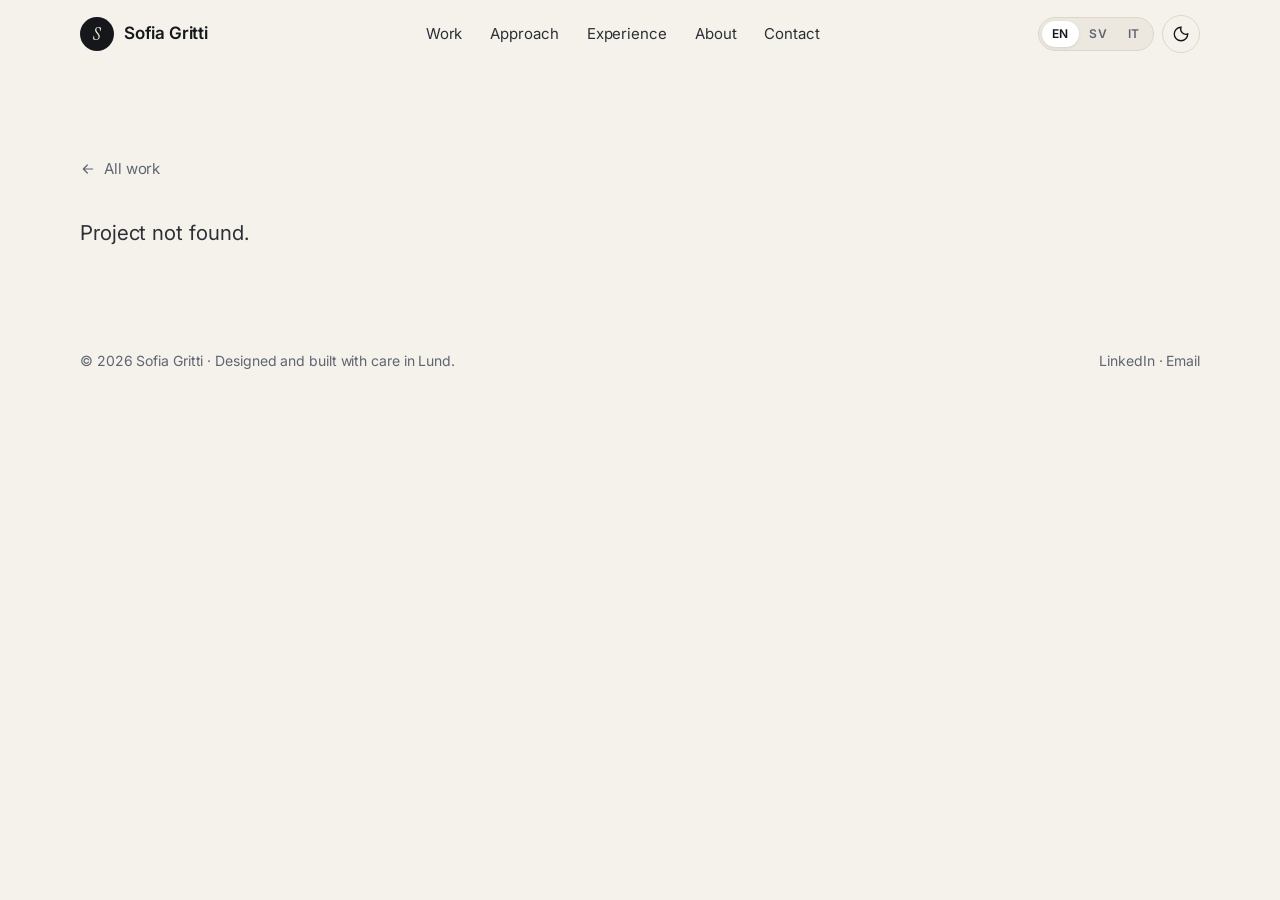
==== project.html @ 83db42cd "Add files via upload" ====
<!DOCTYPE html>
<html lang="en-GB">
<head>
  <meta charset="utf-8">
  <meta name="viewport" content="width=device-width, initial-scale=1">
  <title>Sofia Gritti — UX Designer</title>
  <meta name="description" content="Portfolio of Sofia Gritti, UX designer in Lund, Sweden.">
  <meta property="og:title" content="Sofia Gritti — UX Designer">
  <meta property="og:description" content="Research-led product design for complex systems and public services.">
  <meta property="og:type" content="website">
  <meta name="theme-color" content="#F5F2EC">
  <link rel="icon" href="data:image/svg+xml,%3Csvg xmlns='http://www.w3.org/2000/svg' viewBox='0 0 64 64'%3E%3Ccircle cx='32' cy='32' r='32' fill='%2315171B'/%3E%3Ctext x='32' y='44' font-family='Georgia,serif' font-style='italic' font-size='34' fill='%23F5F2EC' text-anchor='middle'%3ES%3C/text%3E%3C/svg%3E">
  <link rel="preconnect" href="https://fonts.googleapis.com">
  <link rel="preconnect" href="https://fonts.gstatic.com" crossorigin>
  <link href="https://fonts.googleapis.com/css2?family=Instrument+Serif:ital@0;1&family=Inter:wght@400;500;600&display=swap" rel="stylesheet">
  <link rel="stylesheet" href="assets/css/style.css">
</head>
<body data-page="project">
  <a class="skip" href="#main" data-i18n="skip">Skip to content</a>
  <header class="site-header">
    <nav class="wrap nav" aria-label="Main">
      <a class="brand" href="index.html" data-internal="index.html"><span class="brand-mark" aria-hidden="true">S</span>Sofia Gritti</a>
      <ul class="nav-links" id="nav-links">
        <li><a href="index.html#work" data-internal="index.html#work" data-i18n="nav.work">Work</a></li>
        <li><a href="index.html#approach" data-internal="index.html#approach" data-i18n="nav.approach">Approach</a></li>
        <li><a href="index.html#experience" data-internal="index.html#experience" data-i18n="nav.experience">Experience</a></li>
        <li><a href="index.html#about" data-internal="index.html#about" data-i18n="nav.about">About</a></li>
        <li><a href="index.html#contact" data-internal="index.html#contact" data-i18n="nav.contact">Contact</a></li>
      </ul>
      <div class="nav-tools">
        <div class="lang-switch" role="group" aria-label="Language">
          <button type="button" data-lang="en" lang="en-GB" aria-label="English">EN</button>
          <button type="button" data-lang="sv" lang="sv" aria-label="Svenska">SV</button>
          <button type="button" data-lang="it" lang="it" aria-label="Italiano">IT</button>
        </div>
        <button type="button" class="icon-btn theme-btn" data-i18n-attr="aria-label:nav.theme">
          <svg viewBox="0 0 24 24" fill="none" stroke="currentColor" stroke-width="1.8" aria-hidden="true"><path d="M12 3a9 9 0 1 0 9 9 7 7 0 0 1-9-9z"/></svg>
        </button>
        <button type="button" class="icon-btn menu-btn" aria-controls="nav-links" aria-expanded="false" data-i18n-attr="aria-label:nav.menu">
          <svg viewBox="0 0 24 24" fill="none" stroke="currentColor" stroke-width="1.8" stroke-linecap="round" aria-hidden="true"><path d="M4 8h16M4 16h16"/></svg>
        </button>
      </div>
    </nav>
  </header>

  <main id="main"><article id="case"></article></main>

  <footer class="site-footer">
    <div class="wrap">
      <span>© <span id="year"></span> Sofia Gritti · <span data-i18n="footer.rights"></span></span>
      <span><a data-href="linkedin" target="_blank" rel="noopener">LinkedIn</a> · <a data-href="email">Email</a></span>
    </div>
  </footer>

  <script src="assets/js/i18n.js"></script>
  <script src="assets/js/content.js"></script>
  <script src="assets/js/app.js"></script>
</body>
</html>
---- assets/css/style.css ----
/* ==========================================================
   Sofia Gritti — Portfolio
   Design tokens → layout → components → pages
   ========================================================== */

:root {
  --bg: #F5F2EC;
  --bg-alt: #EDE8DF;
  --surface: #FFFFFF;
  --ink: #15171B;
  --ink-2: #2B2F36;
  --muted: #5F6570;
  --line: #DDD6CA;
  --accent: #2E5B4F;
  --accent-ink: #FFFFFF;
  --accent-soft: #DDE8E3;
  --warm: #C9794E;

  --serif: "Instrument Serif", "Iowan Old Style", Georgia, serif;
  --sans: "Inter", system-ui, -apple-system, "Segoe UI", sans-serif;

  --radius-s: 10px;
  --radius: 18px;
  --radius-l: 28px;
  --shadow: 0 1px 2px rgba(21,23,27,.04), 0 12px 32px -12px rgba(21,23,27,.14);
  --max: 1200px;
  --gutter: clamp(16px, 4vw, 40px);
  --ease: cubic-bezier(.2,.7,.2,1);
  color-scheme: light;
}

@media (prefers-color-scheme: dark) {
  :root:not([data-theme="light"]) {
    --bg: #101214; --bg-alt: #16191C; --surface: #1B1F23;
    --ink: #EEEBE5; --ink-2: #D6D2CB; --muted: #9CA2AA; --line: #2A2F35;
    --accent: #8CC3AE; --accent-ink: #0F1A16; --accent-soft: #1D2D27; --warm: #E29B72;
    --shadow: 0 1px 2px rgba(0,0,0,.3), 0 16px 40px -16px rgba(0,0,0,.6);
    color-scheme: dark;
  }
}
:root[data-theme="dark"] {
  --bg: #101214; --bg-alt: #16191C; --surface: #1B1F23;
  --ink: #EEEBE5; --ink-2: #D6D2CB; --muted: #9CA2AA; --line: #2A2F35;
  --accent: #8CC3AE; --accent-ink: #0F1A16; --accent-soft: #1D2D27; --warm: #E29B72;
  --shadow: 0 1px 2px rgba(0,0,0,.3), 0 16px 40px -16px rgba(0,0,0,.6);
  color-scheme: dark;
}

*, *::before, *::after { box-sizing: border-box; }
html { scroll-behavior: smooth; -webkit-text-size-adjust: 100%; }
body {
  margin: 0; background: var(--bg); color: var(--ink);
  font: 400 17px/1.6 var(--sans); letter-spacing: -0.005em;
  -webkit-font-smoothing: antialiased; overflow-x: hidden;
}
img { max-width: 100%; display: block; }
a { color: inherit; }
::selection { background: var(--accent); color: var(--accent-ink); }
:focus-visible { outline: 2px solid var(--accent); outline-offset: 3px; border-radius: 6px; }

.skip { position: absolute; left: -999px; top: 8px; background: var(--ink); color: var(--bg); padding: 8px 14px; border-radius: 8px; z-index: 100; }
.skip:focus { left: 8px; }

.wrap { width: 100%; max-width: var(--max); margin: 0 auto; padding: 0 var(--gutter); }

/* ---------- Type ---------- */
.display {
  font-family: var(--serif); font-weight: 400; letter-spacing: -0.02em;
  line-height: 1.02; margin: 0;
}
.display em { font-style: italic; color: var(--accent); }
h2.section-title { font-family: var(--serif); font-weight: 400; font-size: clamp(36px, 5vw, 56px); line-height: 1.05; letter-spacing: -0.02em; margin: 0; }
.eyebrow {
  font: 600 12px/1 var(--sans); letter-spacing: .14em; text-transform: uppercase; color: var(--muted);
  display: inline-flex; align-items: center; gap: 10px;
}
.eyebrow::before { content: ""; width: 24px; height: 1px; background: currentColor; }
.lead { font-size: clamp(18px, 1.6vw, 21px); color: var(--ink-2); max-width: 60ch; }
.muted { color: var(--muted); }

/* ---------- Header ---------- */
.site-header {
  position: sticky; top: 0; z-index: 50;
  background: color-mix(in srgb, var(--bg) 82%, transparent);
  backdrop-filter: saturate(1.4) blur(14px); -webkit-backdrop-filter: saturate(1.4) blur(14px);
  border-bottom: 1px solid transparent; transition: border-color .3s;
}
.site-header.scrolled { border-bottom-color: var(--line); }
.nav { display: flex; align-items: center; justify-content: space-between; height: 68px; gap: 16px; }
.brand { display: inline-flex; align-items: center; gap: 10px; text-decoration: none; font-weight: 600; letter-spacing: -0.01em; }
.brand-mark {
  width: 34px; height: 34px; border-radius: 50%; display: grid; place-items: center;
  background: var(--ink); color: var(--bg); font: 400 18px/1 var(--serif); font-style: italic;
}
.nav-links { display: flex; gap: 4px; list-style: none; margin: 0; padding: 0; }
.nav-links a { text-decoration: none; font-size: 15px; color: var(--ink-2); padding: 8px 12px; border-radius: 999px; transition: background .2s; }
.nav-links a:hover { background: var(--bg-alt); }
.nav-tools { display: flex; align-items: center; gap: 8px; }

.lang-switch { display: inline-flex; background: var(--bg-alt); border: 1px solid var(--line); border-radius: 999px; padding: 3px; }
.lang-switch button {
  appearance: none; border: 0; background: transparent; color: var(--muted); cursor: pointer;
  font: 600 12px/1 var(--sans); letter-spacing: .06em; padding: 7px 10px; border-radius: 999px; transition: all .2s;
}
.lang-switch button[aria-pressed="true"] { background: var(--surface); color: var(--ink); box-shadow: 0 1px 3px rgba(0,0,0,.1); }
.icon-btn {
  appearance: none; width: 38px; height: 38px; border-radius: 50%; border: 1px solid var(--line);
  background: transparent; color: var(--ink); cursor: pointer; display: grid; place-items: center;
}
.icon-btn svg { width: 18px; height: 18px; }
.menu-btn { display: none; }

@media (max-width: 880px) {
  .nav-links {
    position: fixed; inset: 68px 0 auto 0; flex-direction: column; gap: 0; padding: 12px var(--gutter) 24px;
    background: var(--bg); border-bottom: 1px solid var(--line);
    transform: translateY(-8px); opacity: 0; pointer-events: none; transition: all .25s var(--ease);
  }
  .nav-links.open { transform: none; opacity: 1; pointer-events: auto; }
  .nav-links a { display: block; font-size: 20px; padding: 14px 4px; border-radius: 0; border-bottom: 1px solid var(--line); }
  .menu-btn { display: grid; }
  .theme-btn { display: none; }
}

/* ---------- Buttons ---------- */
.btn {
  display: inline-flex; align-items: center; gap: 10px; text-decoration: none; cursor: pointer;
  font: 600 15px/1 var(--sans); padding: 15px 22px; border-radius: 999px; border: 1px solid transparent;
  transition: transform .2s var(--ease), background .2s, border-color .2s;
}
.btn svg { width: 16px; height: 16px; transition: transform .2s var(--ease); }
.btn:hover svg { transform: translateX(3px); }
.btn-primary { background: var(--ink); color: var(--bg); }
.btn-primary:hover { transform: translateY(-1px); }
.btn-ghost { border-color: var(--line); color: var(--ink); background: transparent; }
.btn-ghost:hover { border-color: var(--ink); }

/* ---------- Hero ---------- */
.hero { padding: clamp(48px, 9vw, 120px) 0 clamp(56px, 8vw, 96px); position: relative; }
.status { line-height: 1.3 !important; }
.hero-grid { display: grid; grid-template-columns: 1.35fr .85fr; gap: clamp(32px, 6vw, 80px); align-items: end; }
.status {
  display: inline-flex; align-items: center; gap: 10px; padding: 8px 14px 8px 10px; border-radius: 999px;
  background: var(--accent-soft); color: var(--accent); font: 600 13px/1 var(--sans); margin-bottom: 28px;
}
.status .dot { width: 8px; height: 8px; border-radius: 50%; background: var(--accent); box-shadow: 0 0 0 0 var(--accent); animation: pulse 2.4s infinite; }
@keyframes pulse { 0% { box-shadow: 0 0 0 0 color-mix(in srgb, var(--accent) 50%, transparent); } 70% { box-shadow: 0 0 0 10px transparent; } 100% { box-shadow: 0 0 0 0 transparent; } }
.hero h1 { font-size: clamp(42px, 6.2vw, 86px); max-width: 16ch; }
.hero .lead { margin: 28px 0 36px; }
.hero-actions { display: flex; flex-wrap: wrap; gap: 12px; }

.portrait {
  position: relative; border-radius: var(--radius-l); overflow: hidden; aspect-ratio: 4/5;
  background: linear-gradient(160deg, var(--accent-soft), var(--bg-alt)); box-shadow: var(--shadow);
}
.portrait img { width: 100%; height: 100%; object-fit: cover; }
.portrait figcaption {
  position: absolute; left: 14px; right: 14px; bottom: 14px; padding: 14px 16px; border-radius: 14px;
  background: color-mix(in srgb, var(--surface) 88%, transparent); backdrop-filter: blur(10px);
  display: flex; justify-content: space-between; align-items: center; gap: 12px; font-size: 14px;
}
.portrait figcaption strong { display: block; font-size: 15px; }
.portrait figcaption span { color: var(--muted); }

.facts { display: grid; grid-template-columns: repeat(3, 1fr); gap: 0; margin-top: clamp(48px, 7vw, 88px); border-top: 1px solid var(--line); }
.fact { padding: 22px 20px 0 0; }
.fact + .fact { padding-left: 20px; border-left: 1px solid var(--line); }
.fact b { display: block; font: 400 clamp(28px, 3vw, 40px)/1 var(--serif); margin-bottom: 8px; }
.fact span { color: var(--muted); font-size: 14px; }

@media (max-width: 880px) {
  .hero-grid { grid-template-columns: 1fr; }
  .portrait { max-width: 420px; aspect-ratio: 1/1; }
  .facts { grid-template-columns: 1fr; }
  .fact, .fact + .fact { padding: 18px 0; border-left: 0; border-bottom: 1px solid var(--line); }
}

/* ---------- Sections ---------- */
section { scroll-margin-top: 80px; }
.section { padding: clamp(72px, 10vw, 128px) 0; }
.section-alt { background: var(--bg-alt); }
.section-head { display: grid; grid-template-columns: 1fr 1fr; gap: 24px 64px; align-items: end; margin-bottom: clamp(40px, 5vw, 64px); }
.section-head .eyebrow { grid-column: 1 / -1; }
.section-head p { margin: 0; color: var(--muted); max-width: 52ch; }
@media (max-width: 880px) { .section-head { grid-template-columns: 1fr; } }

/* ---------- Work ---------- */
.work-list { display: grid; gap: clamp(20px, 3vw, 32px); }
.work-card {
  display: grid; grid-template-columns: 1.15fr 1fr; background: var(--surface); border: 1px solid var(--line);
  border-radius: var(--radius-l); overflow: hidden; text-decoration: none; color: inherit;
  transition: transform .35s var(--ease), box-shadow .35s var(--ease), border-color .35s;
}
.work-card:hover { transform: translateY(-4px); box-shadow: var(--shadow); border-color: transparent; }
.work-card:nth-child(even) { grid-template-columns: 1fr 1.15fr; }
.work-card:nth-child(even) .work-media { order: 2; }
.work-media { position: relative; background: var(--bg-alt); min-height: 320px; overflow: hidden; }
.work-media img { position: absolute; inset: 0; width: 100%; height: 100%; object-fit: cover; transition: transform .8s var(--ease); }
.work-card:hover .work-media img { transform: scale(1.035); }
.work-body { padding: clamp(28px, 4vw, 48px); display: flex; flex-direction: column; gap: 16px; }
.work-meta { display: flex; flex-wrap: wrap; gap: 8px; align-items: center; font-size: 13px; color: var(--muted); }
.work-meta .sep { width: 3px; height: 3px; border-radius: 50%; background: currentColor; }
.work-body h3 { font: 400 clamp(30px, 3.2vw, 42px)/1.05 var(--serif); letter-spacing: -0.015em; margin: 0; }
.work-body p { margin: 0; color: var(--ink-2); }
.tags { display: flex; flex-wrap: wrap; gap: 6px; list-style: none; padding: 0; margin: 4px 0 0; }
.tags li { font-size: 12px; font-weight: 500; padding: 6px 10px; border-radius: 999px; border: 1px solid var(--line); color: var(--muted); }
.work-link { margin-top: auto; padding-top: 8px; display: inline-flex; align-items: center; gap: 8px; font-weight: 600; font-size: 15px; }
.work-link svg { width: 16px; height: 16px; transition: transform .25s var(--ease); }
.work-card:hover .work-link svg { transform: translateX(4px); }
.badge { font: 600 11px/1 var(--sans); letter-spacing: .08em; text-transform: uppercase; padding: 6px 9px; border-radius: 6px; background: var(--accent-soft); color: var(--accent); }
.badge.warm { background: color-mix(in srgb, var(--warm) 16%, transparent); color: var(--warm); }

.work-card.placeholder { border-style: dashed; background: transparent; }
.work-card.placeholder .work-media {
  display: grid; place-items: center;
  background:
    radial-gradient(circle at 30% 30%, var(--accent-soft), transparent 60%),
    repeating-linear-gradient(135deg, transparent 0 14px, color-mix(in srgb, var(--line) 60%, transparent) 14px 15px),
    var(--bg-alt);
}
.ph-glyph { font: italic 400 clamp(72px, 10vw, 140px)/1 var(--serif); color: var(--accent); opacity: .85; }
@media (max-width: 880px) {
  .work-card, .work-card:nth-child(even) { grid-template-columns: 1fr; }
  .work-card:nth-child(even) .work-media { order: 0; }
  .work-media { min-height: 0; aspect-ratio: 16/10; }
}

/* ---------- Approach ---------- */
.principles { display: grid; grid-template-columns: repeat(4, 1fr); gap: 1px; background: var(--line); border: 1px solid var(--line); border-radius: var(--radius-l); overflow: hidden; }
.principle { background: var(--bg-alt); padding: 32px 28px 36px; display: flex; flex-direction: column; gap: 14px; }
.section-alt .principle { background: var(--bg); }
.principle .num { font: italic 400 44px/1 var(--serif); color: var(--accent); }
.principle h3 { font-size: 19px; font-weight: 600; margin: 8px 0 0; letter-spacing: -0.01em; }
.principle p { margin: 0; color: var(--muted); font-size: 15.5px; }
@media (max-width: 1000px) { .principles { grid-template-columns: repeat(2, 1fr); } }
@media (max-width: 600px) { .principles { grid-template-columns: 1fr; } }

/* ---------- Experience ---------- */
.timeline { list-style: none; margin: 0; padding: 0; border-top: 1px solid var(--line); }
.timeline li { display: grid; grid-template-columns: 200px 1fr 1.2fr; gap: 24px; padding: 28px 0; border-bottom: 1px solid var(--line); align-items: baseline; }
.timeline .when { color: var(--muted); font-size: 14px; font-variant-numeric: tabular-nums; }
.timeline .role strong { display: block; font-size: 18px; font-weight: 600; }
.timeline .role span { color: var(--muted); font-size: 15px; }
.timeline p { margin: 0; color: var(--ink-2); font-size: 15.5px; }
.timeline .now { display: inline-block; margin-left: 8px; }
@media (max-width: 880px) { .timeline li { grid-template-columns: 1fr; gap: 6px; } }

.skills { display: grid; grid-template-columns: repeat(3, 1fr); gap: 20px; margin-top: 48px; }
.skill-group { padding: 24px; border: 1px solid var(--line); border-radius: var(--radius); background: var(--surface); }
.skill-group h4 { margin: 0 0 12px; font-size: 13px; letter-spacing: .1em; text-transform: uppercase; color: var(--muted); font-weight: 600; }
.skill-group ul { list-style: none; padding: 0; margin: 0; display: flex; flex-wrap: wrap; gap: 6px; }
.skill-group li { font-size: 14px; padding: 6px 11px; background: var(--bg-alt); border-radius: 999px; }
@media (max-width: 880px) { .skills { grid-template-columns: 1fr; } }

/* ---------- Craft (graphic / illustration) ---------- */
.craft-grid { display: grid; grid-template-columns: repeat(3, 1fr); gap: 20px; }
.craft { margin: 0; }
.craft .img { aspect-ratio: 1/1; border-radius: var(--radius); overflow: hidden; background: var(--bg); }
.craft img { width: 100%; height: 100%; object-fit: cover; transition: transform .6s var(--ease); }
.craft:hover img { transform: scale(1.04); }
.craft figcaption { padding: 14px 2px 0; }
.craft figcaption strong { display: block; font-weight: 600; }
.craft figcaption span { color: var(--muted); font-size: 14px; }
@media (max-width: 880px) { .craft-grid { grid-template-columns: 1fr 1fr; } }
@media (max-width: 520px) { .craft-grid { grid-template-columns: 1fr; } }

/* ---------- About ---------- */
.about { display: grid; grid-template-columns: .8fr 1.2fr; gap: clamp(32px, 6vw, 96px); align-items: start; }
.about-quote { font: 400 clamp(30px, 3.6vw, 46px)/1.12 var(--serif); letter-spacing: -0.015em; margin: 0; }
.about-quote em { color: var(--accent); }
.about-body p { margin: 0 0 18px; color: var(--ink-2); }
@media (max-width: 880px) { .about { grid-template-columns: 1fr; } }

/* ---------- Contact ---------- */
.contact { background: var(--ink); color: var(--bg); border-radius: var(--radius-l); padding: clamp(40px, 7vw, 96px); position: relative; overflow: hidden; }
.contact::after {
  content: ""; position: absolute; right: -120px; top: -120px; width: 420px; height: 420px; border-radius: 50%;
  background: radial-gradient(circle, color-mix(in srgb, var(--accent) 55%, transparent), transparent 70%); opacity: .55; pointer-events: none;
}
.contact .eyebrow { color: color-mix(in srgb, var(--bg) 65%, transparent); }
.contact h2 { font: 400 clamp(40px, 6vw, 84px)/1 var(--serif); letter-spacing: -0.02em; margin: 18px 0 20px; max-width: 16ch; }
.contact h2 em { color: color-mix(in srgb, var(--accent) 70%, var(--bg)); }
.contact p { color: color-mix(in srgb, var(--bg) 72%, transparent); max-width: 52ch; margin: 0 0 32px; }
.contact .btn-primary { background: var(--bg); color: var(--ink); }
.contact .btn-ghost { color: var(--bg); border-color: color-mix(in srgb, var(--bg) 30%, transparent); }
.contact .btn-ghost:hover { border-color: var(--bg); }
.contact-actions { display: flex; flex-wrap: wrap; gap: 12px; position: relative; z-index: 1; }

/* ---------- Footer ---------- */
.site-footer { padding: 40px 0 56px; color: var(--muted); font-size: 14px; }
.site-footer .wrap { display: flex; flex-wrap: wrap; justify-content: space-between; gap: 16px; }
.site-footer a { text-decoration: none; }
.site-footer a:hover { color: var(--ink); }

/* ---------- Case study ---------- */
.cs-hero { padding-top: clamp(40px, 7vw, 88px); padding-bottom: 40px; }
.back { display: flex; width: fit-content; align-items: center; gap: 8px; text-decoration: none; color: var(--muted); font-size: 15px; margin-bottom: 36px; }
.back:hover { color: var(--ink); }
.back svg { width: 16px; height: 16px; }
.cs-hero h1 { font-size: clamp(48px, 8vw, 112px); margin: 18px 0 24px; }
.cs-cover { border-radius: var(--radius-l); overflow: hidden; background: var(--bg-alt); box-shadow: var(--shadow); aspect-ratio: 16/9; }
.cs-cover img { width: 100%; height: 100%; object-fit: cover; }
.cs-facts { display: grid; grid-template-columns: repeat(4, 1fr); border-top: 1px solid var(--line); border-bottom: 1px solid var(--line); margin: 48px 0 0; }
.cs-facts div { padding: 22px 20px 22px 0; }
.cs-facts div + div { padding-left: 20px; border-left: 1px solid var(--line); }
.cs-facts dt { font-size: 12px; letter-spacing: .12em; text-transform: uppercase; color: var(--muted); font-weight: 600; margin-bottom: 8px; }
.cs-facts dd { margin: 0; font-weight: 500; }
@media (max-width: 880px) { .cs-facts { grid-template-columns: 1fr 1fr; } .cs-facts div:nth-child(3) { padding-left: 0; border-left: 0; } .cs-facts div:nth-child(n+3) { border-top: 1px solid var(--line); } }

.cs-body { display: grid; grid-template-columns: 240px 1fr; gap: clamp(32px, 6vw, 96px); padding: clamp(56px, 8vw, 96px) 0; }
.cs-toc { position: sticky; top: 100px; align-self: start; list-style: none; padding: 0; margin: 0; }
.cs-toc a { display: block; text-decoration: none; color: var(--muted); padding: 8px 0 8px 14px; border-left: 2px solid var(--line); font-size: 15px; transition: all .2s; }
.cs-toc a.active, .cs-toc a:hover { color: var(--ink); border-left-color: var(--accent); }
.cs-section { margin-bottom: clamp(48px, 6vw, 72px); scroll-margin-top: 100px; }
.cs-section h2 { font: 400 clamp(30px, 3.4vw, 44px)/1.1 var(--serif); letter-spacing: -0.015em; margin: 0 0 18px; }
.cs-section p { font-size: 18px; color: var(--ink-2); max-width: 64ch; margin: 0; }
.steps { list-style: none; padding: 0; margin: 8px 0 0; counter-reset: s; display: grid; gap: 0; }
.steps li { counter-increment: s; display: grid; grid-template-columns: 48px 1fr; gap: 12px; padding: 18px 0; border-bottom: 1px solid var(--line); font-size: 17px; color: var(--ink-2); }
.steps li::before { content: counter(s, decimal-leading-zero); font: italic 400 22px/1.2 var(--serif); color: var(--accent); }
.callout { background: var(--accent-soft); border-radius: var(--radius); padding: 28px 32px; }
.callout p { color: var(--ink); font-size: 19px; }
@media (max-width: 880px) { .cs-body { grid-template-columns: 1fr; } .cs-toc { display: none; } }

.screen-frame { border-radius: var(--radius); overflow: hidden; border: 1px solid var(--line); background: var(--surface); box-shadow: var(--shadow); }
.screen-bar { display: flex; gap: 6px; padding: 12px 14px; border-bottom: 1px solid var(--line); background: var(--bg-alt); }
.screen-bar i { width: 10px; height: 10px; border-radius: 50%; background: var(--line); }
.screen-scroll { max-height: 640px; overflow-y: auto; overscroll-behavior: contain; }
.screen-scroll img { width: 100%; }
.screen-hint { font-size: 13px; color: var(--muted); margin-top: 10px; }

.next-project { display: block; text-decoration: none; border-top: 1px solid var(--line); padding: 48px 0 24px; }
.next-project span { color: var(--muted); font-size: 14px; }
.next-project strong { display: flex; align-items: center; gap: 16px; font: 400 clamp(36px, 5vw, 64px)/1.05 var(--serif); letter-spacing: -0.02em; margin-top: 8px; }
.next-project svg { width: 40px; height: 40px; transition: transform .3s var(--ease); flex: none; }
.next-project:hover svg { transform: translateX(8px); }

/* ---------- Reveal ---------- */
.reveal { opacity: 0; transform: translateY(18px); transition: opacity .8s var(--ease), transform .8s var(--ease); }
.reveal.in { opacity: 1; transform: none; }
@media (prefers-reduced-motion: reduce) {
  html { scroll-behavior: auto; }
  .reveal { opacity: 1; transform: none; transition: none; }
  *, *::before, *::after { animation: none !important; transition: none !important; }
}

/* Image fallback when an external image fails */
img.broken { opacity: 0; }
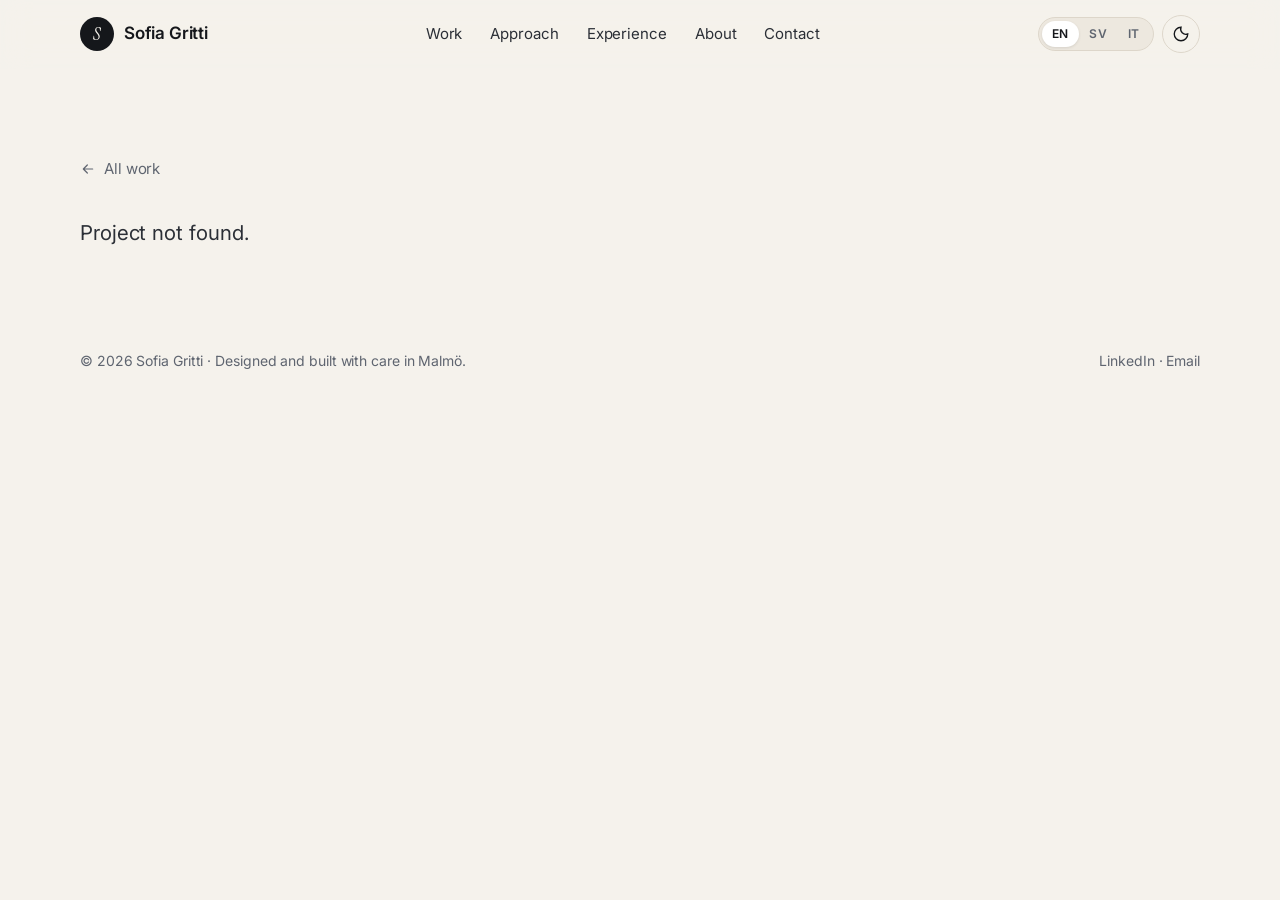
==== commit c60f4188: "Update portfolio description location from Lund to Malmö" ====
--- a/project.html
+++ b/project.html
@@ -4,7 +4,7 @@
   <meta charset="utf-8">
   <meta name="viewport" content="width=device-width, initial-scale=1">
   <title>Sofia Gritti — UX Designer</title>
-  <meta name="description" content="Portfolio of Sofia Gritti, UX designer in Lund, Sweden.">
+  <meta name="description" content="Portfolio of Sofia Gritti, UX designer in Malmö, Sweden.">
   <meta property="og:title" content="Sofia Gritti — UX Designer">
   <meta property="og:description" content="Research-led product design for complex systems and public services.">
   <meta property="og:type" content="website">
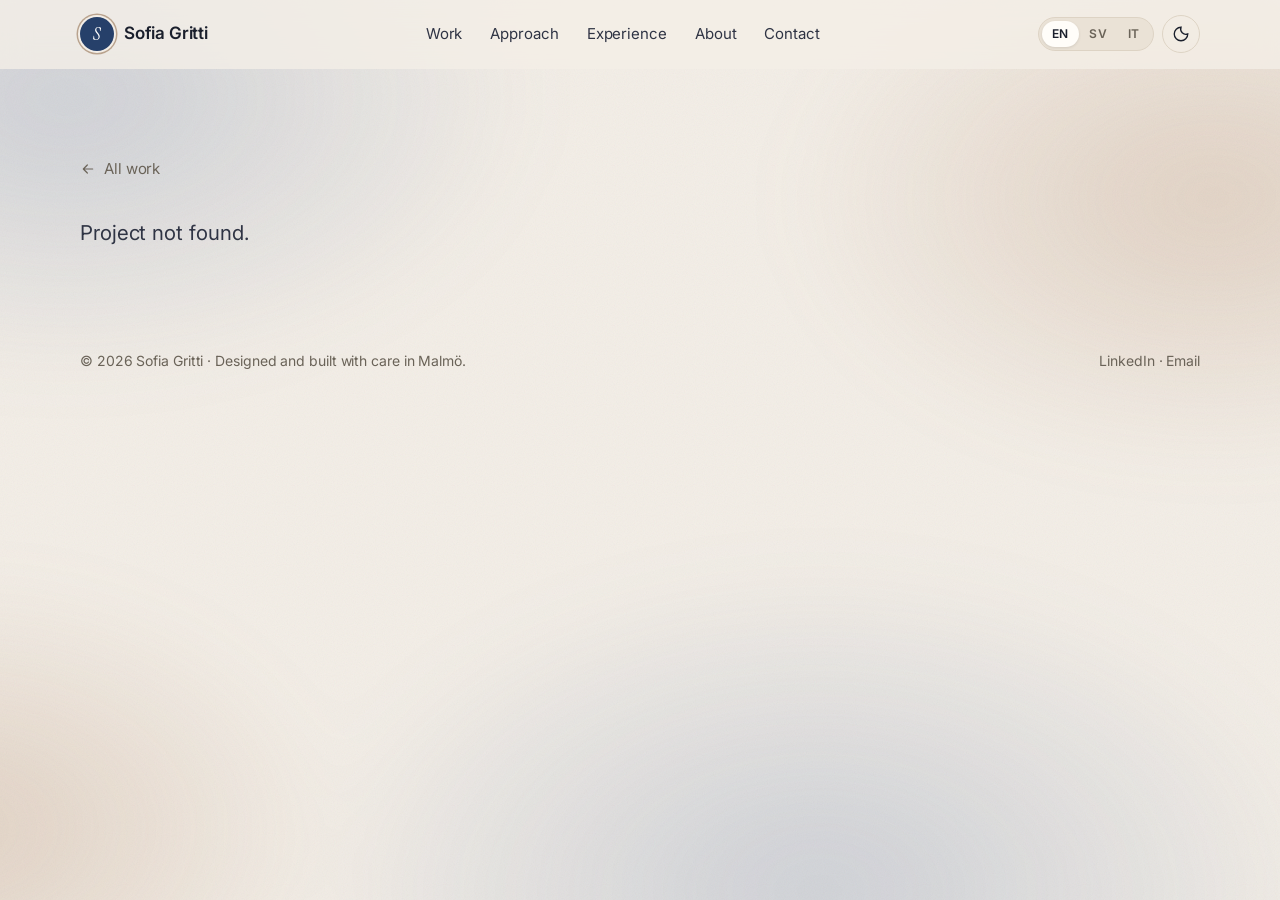
==== commit 28e00b60: "Brown and navy palette, soft animated background, arch portrait with chrome frame Co-Authored-By: Cl" ====
--- a/project.html
+++ b/project.html
@@ -8,12 +8,12 @@
   <meta property="og:title" content="Sofia Gritti — UX Designer">
   <meta property="og:description" content="Research-led product design for complex systems and public services.">
   <meta property="og:type" content="website">
-  <meta name="theme-color" content="#F5F2EC">
+  <meta name="theme-color" content="#F3EEE7">
   <link rel="icon" href="data:image/svg+xml,%3Csvg xmlns='http://www.w3.org/2000/svg' viewBox='0 0 64 64'%3E%3Ccircle cx='32' cy='32' r='32' fill='%2315171B'/%3E%3Ctext x='32' y='44' font-family='Georgia,serif' font-style='italic' font-size='34' fill='%23F5F2EC' text-anchor='middle'%3ES%3C/text%3E%3C/svg%3E">
   <link rel="preconnect" href="https://fonts.googleapis.com">
   <link rel="preconnect" href="https://fonts.gstatic.com" crossorigin>
   <link href="https://fonts.googleapis.com/css2?family=Instrument+Serif:ital@0;1&family=Inter:wght@400;500;600&display=swap" rel="stylesheet">
-  <link rel="stylesheet" href="assets/css/style.css">
+  <link rel="stylesheet" href="assets/css/style.css?v=4">
 </head>
 <body data-page="project">
   <a class="skip" href="#main" data-i18n="skip">Skip to content</a>
@@ -52,8 +52,8 @@
     </div>
   </footer>
 
-  <script src="assets/js/i18n.js"></script>
-  <script src="assets/js/content.js"></script>
-  <script src="assets/js/app.js"></script>
+  <script src="assets/js/i18n.js?v=4"></script>
+  <script src="assets/js/content.js?v=4"></script>
+  <script src="assets/js/app.js?v=4"></script>
 </body>
 </html>
--- a/assets/css/style.css
+++ b/assets/css/style.css
@@ -4,17 +4,21 @@
    ========================================================== */
 
 :root {
-  --bg: #F5F2EC;
-  --bg-alt: #EDE8DF;
-  --surface: #FFFFFF;
-  --ink: #15171B;
-  --ink-2: #2B2F36;
-  --muted: #5F6570;
-  --line: #DDD6CA;
-  --accent: #2E5B4F;
+  --bg: #F3EEE7;
+  --bg-alt: #EAE2D6;
+  --surface: #FFFDF9;
+  --ink: #1A1F2C;
+  --ink-2: #2F3444;
+  --muted: #6A6358;
+  --line: #DDD3C4;
+  --accent: #26406A;
   --accent-ink: #FFFFFF;
-  --accent-soft: #DDE8E3;
-  --warm: #C9794E;
+  --accent-soft: #DEE5F0;
+  --warm: #8B5A3C;
+  --warm-soft: #EFE1D4;
+  --glow-blue: rgba(58, 92, 150, .20);
+  --glow-brown: rgba(160, 108, 70, .22);
+  --chrome: conic-gradient(from 210deg, #c9cfd8, #f7f5f1, #8e9aad, #d9c3ae, #f5efe7, #7d6451, #c9cfd8);
 
   --serif: "Instrument Serif", "Iowan Old Style", Georgia, serif;
   --sans: "Inter", system-ui, -apple-system, "Segoe UI", sans-serif;
@@ -22,7 +26,7 @@
   --radius-s: 10px;
   --radius: 18px;
   --radius-l: 28px;
-  --shadow: 0 1px 2px rgba(21,23,27,.04), 0 12px 32px -12px rgba(21,23,27,.14);
+  --shadow: 0 1px 2px rgba(26,31,44,.05), 0 14px 36px -14px rgba(26,31,44,.20);
   --max: 1200px;
   --gutter: clamp(16px, 4vw, 40px);
   --ease: cubic-bezier(.2,.7,.2,1);
@@ -31,17 +35,19 @@
 
 @media (prefers-color-scheme: dark) {
   :root:not([data-theme="light"]) {
-    --bg: #101214; --bg-alt: #16191C; --surface: #1B1F23;
-    --ink: #EEEBE5; --ink-2: #D6D2CB; --muted: #9CA2AA; --line: #2A2F35;
-    --accent: #8CC3AE; --accent-ink: #0F1A16; --accent-soft: #1D2D27; --warm: #E29B72;
+    --bg: #0E1320; --bg-alt: #141A29; --surface: #182033;
+    --ink: #F0E9DF; --ink-2: #D9D1C5; --muted: #A39A8E; --line: #273047;
+    --accent: #9DB7DE; --accent-ink: #0E1320; --accent-soft: #1C2842; --warm: #D3A47F; --warm-soft: #2A2320;
+    --glow-blue: rgba(80, 120, 200, .22); --glow-brown: rgba(170, 110, 70, .18);
     --shadow: 0 1px 2px rgba(0,0,0,.3), 0 16px 40px -16px rgba(0,0,0,.6);
     color-scheme: dark;
   }
 }
 :root[data-theme="dark"] {
-  --bg: #101214; --bg-alt: #16191C; --surface: #1B1F23;
-  --ink: #EEEBE5; --ink-2: #D6D2CB; --muted: #9CA2AA; --line: #2A2F35;
-  --accent: #8CC3AE; --accent-ink: #0F1A16; --accent-soft: #1D2D27; --warm: #E29B72;
+  --bg: #0E1320; --bg-alt: #141A29; --surface: #182033;
+  --ink: #F0E9DF; --ink-2: #D9D1C5; --muted: #A39A8E; --line: #273047;
+  --accent: #9DB7DE; --accent-ink: #0E1320; --accent-soft: #1C2842; --warm: #D3A47F; --warm-soft: #2A2320;
+  --glow-blue: rgba(80, 120, 200, .22); --glow-brown: rgba(170, 110, 70, .18);
   --shadow: 0 1px 2px rgba(0,0,0,.3), 0 16px 40px -16px rgba(0,0,0,.6);
   color-scheme: dark;
 }
@@ -54,6 +60,26 @@
   -webkit-font-smoothing: antialiased; overflow-x: hidden;
 }
 img { max-width: 100%; display: block; }
+body::before, body::after { content: ""; position: fixed; inset: 0; pointer-events: none; z-index: -1; }
+body::before {
+  inset: -20%;
+  background:
+    radial-gradient(38% 32% at 18% 22%, var(--glow-blue), transparent 70%),
+    radial-gradient(34% 30% at 82% 30%, var(--glow-brown), transparent 70%),
+    radial-gradient(40% 36% at 60% 85%, var(--glow-blue), transparent 72%),
+    radial-gradient(30% 28% at 12% 80%, var(--glow-brown), transparent 70%);
+  filter: blur(40px);
+  animation: drift 38s ease-in-out infinite alternate;
+}
+body::after {
+  opacity: .07; mix-blend-mode: multiply;
+  background-image: url("data:image/svg+xml,%3Csvg xmlns='http://www.w3.org/2000/svg' width='160' height='160'%3E%3Cfilter id='n'%3E%3CfeTurbulence type='fractalNoise' baseFrequency='.9' numOctaves='2' stitchTiles='stitch'/%3E%3C/filter%3E%3Crect width='100%25' height='100%25' filter='url(%23n)'/%3E%3C/svg%3E");
+}
+@keyframes drift {
+  0% { transform: translate3d(0,0,0) rotate(0deg) scale(1); }
+  50% { transform: translate3d(3%, -2%, 0) rotate(4deg) scale(1.05); }
+  100% { transform: translate3d(-3%, 2%, 0) rotate(-3deg) scale(1.02); }
+}
 a { color: inherit; }
 ::selection { background: var(--accent); color: var(--accent-ink); }
 :focus-visible { outline: 2px solid var(--accent); outline-offset: 3px; border-radius: 6px; }
@@ -68,13 +94,13 @@
   font-family: var(--serif); font-weight: 400; letter-spacing: -0.02em;
   line-height: 1.02; margin: 0;
 }
-.display em { font-style: italic; color: var(--accent); }
+.display em { font-style: italic; color: var(--warm); }
 h2.section-title { font-family: var(--serif); font-weight: 400; font-size: clamp(36px, 5vw, 56px); line-height: 1.05; letter-spacing: -0.02em; margin: 0; }
 .eyebrow {
   font: 600 12px/1 var(--sans); letter-spacing: .14em; text-transform: uppercase; color: var(--muted);
   display: inline-flex; align-items: center; gap: 10px;
 }
-.eyebrow::before { content: ""; width: 24px; height: 1px; background: currentColor; }
+
 .lead { font-size: clamp(18px, 1.6vw, 21px); color: var(--ink-2); max-width: 60ch; }
 .muted { color: var(--muted); }
 
@@ -90,7 +116,7 @@
 .brand { display: inline-flex; align-items: center; gap: 10px; text-decoration: none; font-weight: 600; letter-spacing: -0.01em; }
 .brand-mark {
   width: 34px; height: 34px; border-radius: 50%; display: grid; place-items: center;
-  background: var(--ink); color: var(--bg); font: 400 18px/1 var(--serif); font-style: italic;
+  background: var(--accent); color: #fff; font: 400 18px/1 var(--serif); font-style: italic; box-shadow: 0 0 0 2px var(--bg), 0 0 0 3.5px #b9a38e;
 }
 .nav-links { display: flex; gap: 4px; list-style: none; margin: 0; padding: 0; }
 .nav-links a { text-decoration: none; font-size: 15px; color: var(--ink-2); padding: 8px 12px; border-radius: 999px; transition: background .2s; }
@@ -138,29 +164,34 @@
 /* ---------- Hero ---------- */
 .hero { padding: clamp(48px, 9vw, 120px) 0 clamp(56px, 8vw, 96px); position: relative; }
 .status { line-height: 1.3 !important; }
-.hero-grid { display: grid; grid-template-columns: 1.35fr .85fr; gap: clamp(32px, 6vw, 80px); align-items: end; }
-.status {
-  display: inline-flex; align-items: center; gap: 10px; padding: 8px 14px 8px 10px; border-radius: 999px;
-  background: var(--accent-soft); color: var(--accent); font: 600 13px/1 var(--sans); margin-bottom: 28px;
-}
-.status .dot { width: 8px; height: 8px; border-radius: 50%; background: var(--accent); box-shadow: 0 0 0 0 var(--accent); animation: pulse 2.4s infinite; }
-@keyframes pulse { 0% { box-shadow: 0 0 0 0 color-mix(in srgb, var(--accent) 50%, transparent); } 70% { box-shadow: 0 0 0 10px transparent; } 100% { box-shadow: 0 0 0 0 transparent; } }
+.hero-grid { display: grid; grid-template-columns: 1.3fr .9fr; gap: clamp(32px, 6vw, 88px); align-items: center; }
 .hero h1 { font-size: clamp(42px, 6.2vw, 86px); max-width: 16ch; }
 .hero .lead { margin: 28px 0 36px; }
 .hero-actions { display: flex; flex-wrap: wrap; gap: 12px; }
 
-.portrait {
-  position: relative; border-radius: var(--radius-l); overflow: hidden; aspect-ratio: 4/5;
-  background: linear-gradient(160deg, var(--accent-soft), var(--bg-alt)); box-shadow: var(--shadow);
-}
-.portrait img { width: 100%; height: 100%; object-fit: cover; }
+.portrait { position: relative; margin: 0; justify-self: end; width: 100%; max-width: 440px; }
+.portrait-frame {
+  position: relative; padding: 6px; border-radius: 999px 999px 32px 32px;
+  background: var(--chrome); box-shadow: var(--shadow), 0 30px 60px -30px var(--glow-blue);
+}
+.portrait-frame::before {
+  content: ""; position: absolute; inset: -28px -24px -24px; z-index: -1; border-radius: inherit;
+  background: radial-gradient(60% 50% at 30% 30%, var(--glow-blue), transparent 70%), radial-gradient(60% 50% at 75% 75%, var(--glow-brown), transparent 70%);
+  filter: blur(24px);
+}
+.portrait-inner { border-radius: 999px 999px 26px 26px; overflow: hidden; aspect-ratio: 4/5; background: linear-gradient(170deg, var(--accent-soft), var(--warm-soft)); }
+.portrait img { width: 100%; height: 100%; object-fit: cover; object-position: center 12%; transition: transform 1.2s var(--ease); }
+.portrait:hover img { transform: scale(1.03); }
 .portrait figcaption {
-  position: absolute; left: 14px; right: 14px; bottom: 14px; padding: 14px 16px; border-radius: 14px;
-  background: color-mix(in srgb, var(--surface) 88%, transparent); backdrop-filter: blur(10px);
-  display: flex; justify-content: space-between; align-items: center; gap: 12px; font-size: 14px;
+  position: absolute; left: -28px; bottom: 36px; padding: 12px 14px 12px 16px; border-radius: 16px;
+  background: color-mix(in srgb, var(--surface) 86%, transparent); backdrop-filter: blur(12px); -webkit-backdrop-filter: blur(12px);
+  border: 1px solid color-mix(in srgb, var(--line) 70%, transparent); box-shadow: var(--shadow);
+  display: flex; align-items: center; gap: 14px; font-size: 14px;
 }
 .portrait figcaption strong { display: block; font-size: 15px; }
-.portrait figcaption span { color: var(--muted); }
+.portrait figcaption span { color: var(--muted); font-size: 13px; }
+.portrait figcaption .icon-btn { width: 34px; height: 34px; background: var(--accent); color: var(--accent-ink); border: 0; }
+.portrait figcaption .icon-btn svg { width: 15px; height: 15px; }
 
 .facts { display: grid; grid-template-columns: repeat(3, 1fr); gap: 0; margin-top: clamp(48px, 7vw, 88px); border-top: 1px solid var(--line); }
 .fact { padding: 22px 20px 0 0; }
@@ -170,7 +201,8 @@
 
 @media (max-width: 880px) {
   .hero-grid { grid-template-columns: 1fr; }
-  .portrait { max-width: 420px; aspect-ratio: 1/1; }
+  .portrait { order: -1; justify-self: start; max-width: 300px; }
+  .portrait figcaption { left: auto; right: -12px; bottom: 20px; }
   .facts { grid-template-columns: 1fr; }
   .fact, .fact + .fact { padding: 18px 0; border-left: 0; border-bottom: 1px solid var(--line); }
 }
@@ -178,7 +210,7 @@
 /* ---------- Sections ---------- */
 section { scroll-margin-top: 80px; }
 .section { padding: clamp(72px, 10vw, 128px) 0; }
-.section-alt { background: var(--bg-alt); }
+.section-alt { background: color-mix(in srgb, var(--bg-alt) 62%, transparent); }
 .section-head { display: grid; grid-template-columns: 1fr 1fr; gap: 24px 64px; align-items: end; margin-bottom: clamp(40px, 5vw, 64px); }
 .section-head .eyebrow { grid-column: 1 / -1; }
 .section-head p { margin: 0; color: var(--muted); max-width: 52ch; }
@@ -272,14 +304,14 @@
 @media (max-width: 880px) { .about { grid-template-columns: 1fr; } }
 
 /* ---------- Contact ---------- */
-.contact { background: var(--ink); color: var(--bg); border-radius: var(--radius-l); padding: clamp(40px, 7vw, 96px); position: relative; overflow: hidden; }
+.contact { --bg: #F3EEE7; --ink: #1A1F2C; background: radial-gradient(90% 120% at 100% 0%, #3a5a8c 0%, transparent 55%), radial-gradient(70% 90% at 0% 100%, #6b4630 0%, transparent 60%), #16203a; color: var(--bg); border-radius: var(--radius-l); padding: clamp(40px, 7vw, 96px); position: relative; overflow: hidden; }
 .contact::after {
   content: ""; position: absolute; right: -120px; top: -120px; width: 420px; height: 420px; border-radius: 50%;
   background: radial-gradient(circle, color-mix(in srgb, var(--accent) 55%, transparent), transparent 70%); opacity: .55; pointer-events: none;
 }
 .contact .eyebrow { color: color-mix(in srgb, var(--bg) 65%, transparent); }
 .contact h2 { font: 400 clamp(40px, 6vw, 84px)/1 var(--serif); letter-spacing: -0.02em; margin: 18px 0 20px; max-width: 16ch; }
-.contact h2 em { color: color-mix(in srgb, var(--accent) 70%, var(--bg)); }
+.contact h2 em { color: #D9B899; }
 .contact p { color: color-mix(in srgb, var(--bg) 72%, transparent); max-width: 52ch; margin: 0 0 32px; }
 .contact .btn-primary { background: var(--bg); color: var(--ink); }
 .contact .btn-ghost { color: var(--bg); border-color: color-mix(in srgb, var(--bg) 30%, transparent); }
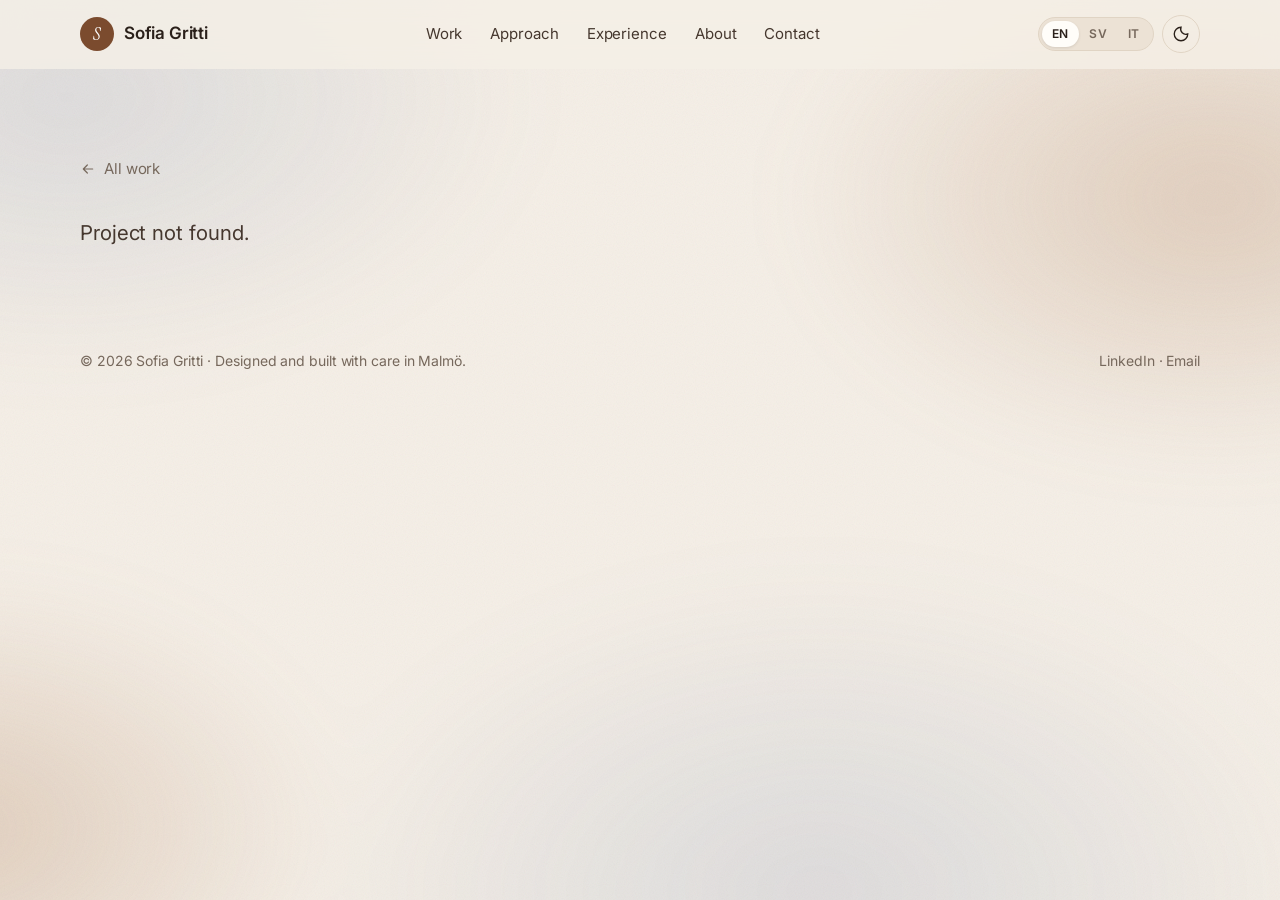
==== commit 857c76a6: "Brown-led palette, editorial portrait, link new CV PDF, align experience with CV Co-Authored-By: Cla" ====
--- a/project.html
+++ b/project.html
@@ -8,12 +8,12 @@
   <meta property="og:title" content="Sofia Gritti — UX Designer">
   <meta property="og:description" content="Research-led product design for complex systems and public services.">
   <meta property="og:type" content="website">
-  <meta name="theme-color" content="#F3EEE7">
+  <meta name="theme-color" content="#F5EFE7">
   <link rel="icon" href="data:image/svg+xml,%3Csvg xmlns='http://www.w3.org/2000/svg' viewBox='0 0 64 64'%3E%3Ccircle cx='32' cy='32' r='32' fill='%2315171B'/%3E%3Ctext x='32' y='44' font-family='Georgia,serif' font-style='italic' font-size='34' fill='%23F5F2EC' text-anchor='middle'%3ES%3C/text%3E%3C/svg%3E">
   <link rel="preconnect" href="https://fonts.googleapis.com">
   <link rel="preconnect" href="https://fonts.gstatic.com" crossorigin>
   <link href="https://fonts.googleapis.com/css2?family=Instrument+Serif:ital@0;1&family=Inter:wght@400;500;600&display=swap" rel="stylesheet">
-  <link rel="stylesheet" href="assets/css/style.css?v=4">
+  <link rel="stylesheet" href="assets/css/style.css?v=6">
 </head>
 <body data-page="project">
   <a class="skip" href="#main" data-i18n="skip">Skip to content</a>
@@ -52,8 +52,8 @@
     </div>
   </footer>
 
-  <script src="assets/js/i18n.js?v=4"></script>
-  <script src="assets/js/content.js?v=4"></script>
-  <script src="assets/js/app.js?v=4"></script>
+  <script src="assets/js/i18n.js?v=6"></script>
+  <script src="assets/js/content.js?v=6"></script>
+  <script src="assets/js/app.js?v=6"></script>
 </body>
 </html>
--- a/assets/css/style.css
+++ b/assets/css/style.css
@@ -4,20 +4,22 @@
    ========================================================== */
 
 :root {
-  --bg: #F3EEE7;
-  --bg-alt: #EAE2D6;
+  --bg: #F5EFE7;
+  --bg-alt: #ECE2D5;
   --surface: #FFFDF9;
-  --ink: #1A1F2C;
-  --ink-2: #2F3444;
-  --muted: #6A6358;
-  --line: #DDD3C4;
-  --accent: #26406A;
+  --ink: #2A201A;
+  --ink-2: #45372E;
+  --muted: #76685C;
+  --line: #E0D4C4;
+  --accent: #7B4B2E;
   --accent-ink: #FFFFFF;
-  --accent-soft: #DEE5F0;
-  --warm: #8B5A3C;
-  --warm-soft: #EFE1D4;
-  --glow-blue: rgba(58, 92, 150, .20);
-  --glow-brown: rgba(160, 108, 70, .22);
+  --accent-soft: #F0E2D4;
+  --warm: #2E4B78;
+  --blue: #2E4B78;
+  --blue-soft: #E1E7F1;
+  --warm-soft: #E8D8C6;
+  --glow-blue: rgba(58, 92, 150, .13);
+  --glow-brown: rgba(165, 110, 68, .26);
   --chrome: conic-gradient(from 210deg, #c9cfd8, #f7f5f1, #8e9aad, #d9c3ae, #f5efe7, #7d6451, #c9cfd8);
 
   --serif: "Instrument Serif", "Iowan Old Style", Georgia, serif;
@@ -35,19 +37,21 @@
 
 @media (prefers-color-scheme: dark) {
   :root:not([data-theme="light"]) {
-    --bg: #0E1320; --bg-alt: #141A29; --surface: #182033;
-    --ink: #F0E9DF; --ink-2: #D9D1C5; --muted: #A39A8E; --line: #273047;
-    --accent: #9DB7DE; --accent-ink: #0E1320; --accent-soft: #1C2842; --warm: #D3A47F; --warm-soft: #2A2320;
-    --glow-blue: rgba(80, 120, 200, .22); --glow-brown: rgba(170, 110, 70, .18);
+    --bg: #17110D; --bg-alt: #1F1813; --surface: #261D17;
+    --ink: #F3EADF; --ink-2: #DDD0C2; --muted: #A89886; --line: #3A2E25;
+    --accent: #D6A27A; --accent-ink: #1B130E; --accent-soft: #3A2A1F; --warm: #A9C0E4; --warm-soft: #2E2219;
+    --blue: #A9C0E4; --blue-soft: #1E2638;
+    --glow-blue: rgba(80, 120, 200, .14); --glow-brown: rgba(190, 120, 70, .22);
     --shadow: 0 1px 2px rgba(0,0,0,.3), 0 16px 40px -16px rgba(0,0,0,.6);
     color-scheme: dark;
   }
 }
 :root[data-theme="dark"] {
-  --bg: #0E1320; --bg-alt: #141A29; --surface: #182033;
-  --ink: #F0E9DF; --ink-2: #D9D1C5; --muted: #A39A8E; --line: #273047;
-  --accent: #9DB7DE; --accent-ink: #0E1320; --accent-soft: #1C2842; --warm: #D3A47F; --warm-soft: #2A2320;
-  --glow-blue: rgba(80, 120, 200, .22); --glow-brown: rgba(170, 110, 70, .18);
+  --bg: #17110D; --bg-alt: #1F1813; --surface: #261D17;
+  --ink: #F3EADF; --ink-2: #DDD0C2; --muted: #A89886; --line: #3A2E25;
+  --accent: #D6A27A; --accent-ink: #1B130E; --accent-soft: #3A2A1F; --warm: #A9C0E4; --warm-soft: #2E2219;
+  --blue: #A9C0E4; --blue-soft: #1E2638;
+  --glow-blue: rgba(80, 120, 200, .14); --glow-brown: rgba(190, 120, 70, .22);
   --shadow: 0 1px 2px rgba(0,0,0,.3), 0 16px 40px -16px rgba(0,0,0,.6);
   color-scheme: dark;
 }
@@ -116,7 +120,7 @@
 .brand { display: inline-flex; align-items: center; gap: 10px; text-decoration: none; font-weight: 600; letter-spacing: -0.01em; }
 .brand-mark {
   width: 34px; height: 34px; border-radius: 50%; display: grid; place-items: center;
-  background: var(--accent); color: #fff; font: 400 18px/1 var(--serif); font-style: italic; box-shadow: 0 0 0 2px var(--bg), 0 0 0 3.5px #b9a38e;
+  background: var(--accent); color: var(--accent-ink); font: 400 18px/1 var(--serif); font-style: italic;
 }
 .nav-links { display: flex; gap: 4px; list-style: none; margin: 0; padding: 0; }
 .nav-links a { text-decoration: none; font-size: 15px; color: var(--ink-2); padding: 8px 12px; border-radius: 999px; transition: background .2s; }
@@ -156,7 +160,7 @@
 }
 .btn svg { width: 16px; height: 16px; transition: transform .2s var(--ease); }
 .btn:hover svg { transform: translateX(3px); }
-.btn-primary { background: var(--ink); color: var(--bg); }
+.btn-primary { background: var(--accent); color: var(--accent-ink); }
 .btn-primary:hover { transform: translateY(-1px); }
 .btn-ghost { border-color: var(--line); color: var(--ink); background: transparent; }
 .btn-ghost:hover { border-color: var(--ink); }
@@ -169,29 +173,21 @@
 .hero .lead { margin: 28px 0 36px; }
 .hero-actions { display: flex; flex-wrap: wrap; gap: 12px; }
 
-.portrait { position: relative; margin: 0; justify-self: end; width: 100%; max-width: 440px; }
-.portrait-frame {
-  position: relative; padding: 6px; border-radius: 999px 999px 32px 32px;
-  background: var(--chrome); box-shadow: var(--shadow), 0 30px 60px -30px var(--glow-blue);
-}
+.portrait { position: relative; margin: 0; justify-self: end; width: 100%; max-width: 400px; }
+.portrait-frame { position: relative; }
 .portrait-frame::before {
-  content: ""; position: absolute; inset: -28px -24px -24px; z-index: -1; border-radius: inherit;
-  background: radial-gradient(60% 50% at 30% 30%, var(--glow-blue), transparent 70%), radial-gradient(60% 50% at 75% 75%, var(--glow-brown), transparent 70%);
-  filter: blur(24px);
-}
-.portrait-inner { border-radius: 999px 999px 26px 26px; overflow: hidden; aspect-ratio: 4/5; background: linear-gradient(170deg, var(--accent-soft), var(--warm-soft)); }
-.portrait img { width: 100%; height: 100%; object-fit: cover; object-position: center 12%; transition: transform 1.2s var(--ease); }
-.portrait:hover img { transform: scale(1.03); }
-.portrait figcaption {
-  position: absolute; left: -28px; bottom: 36px; padding: 12px 14px 12px 16px; border-radius: 16px;
-  background: color-mix(in srgb, var(--surface) 86%, transparent); backdrop-filter: blur(12px); -webkit-backdrop-filter: blur(12px);
-  border: 1px solid color-mix(in srgb, var(--line) 70%, transparent); box-shadow: var(--shadow);
-  display: flex; align-items: center; gap: 14px; font-size: 14px;
-}
-.portrait figcaption strong { display: block; font-size: 15px; }
-.portrait figcaption span { color: var(--muted); font-size: 13px; }
-.portrait figcaption .icon-btn { width: 34px; height: 34px; background: var(--accent); color: var(--accent-ink); border: 0; }
-.portrait figcaption .icon-btn svg { width: 15px; height: 15px; }
+  content: ""; position: absolute; inset: 22px -22px -22px 22px; z-index: -1; border-radius: var(--radius-l);
+  background: linear-gradient(150deg, var(--accent-soft), var(--warm-soft));
+  border: 1px solid color-mix(in srgb, var(--accent) 18%, transparent);
+}
+.portrait-inner { border-radius: var(--radius-l); overflow: hidden; aspect-ratio: 4/5; background: var(--bg-alt); box-shadow: var(--shadow); }
+.portrait img { width: 100%; height: 100%; object-fit: cover; object-position: center 18%; transition: transform 1.2s var(--ease); }
+.portrait:hover img { transform: scale(1.02); }
+.portrait figcaption { margin-top: 44px; display: flex; align-items: center; justify-content: space-between; gap: 14px; }
+.portrait figcaption strong { display: block; font-size: 15px; font-weight: 600; }
+.portrait figcaption span { color: var(--muted); font-size: 14px; }
+.portrait figcaption .icon-btn { width: 38px; height: 38px; }
+.portrait figcaption .icon-btn svg { width: 16px; height: 16px; }
 
 .facts { display: grid; grid-template-columns: repeat(3, 1fr); gap: 0; margin-top: clamp(48px, 7vw, 88px); border-top: 1px solid var(--line); }
 .fact { padding: 22px 20px 0 0; }
@@ -201,8 +197,7 @@
 
 @media (max-width: 880px) {
   .hero-grid { grid-template-columns: 1fr; }
-  .portrait { order: -1; justify-self: start; max-width: 300px; }
-  .portrait figcaption { left: auto; right: -12px; bottom: 20px; }
+  .portrait { order: -1; justify-self: start; max-width: 280px; margin-right: 22px; }
   .facts { grid-template-columns: 1fr; }
   .fact, .fact + .fact { padding: 18px 0; border-left: 0; border-bottom: 1px solid var(--line); }
 }
@@ -239,8 +234,8 @@
 .work-link { margin-top: auto; padding-top: 8px; display: inline-flex; align-items: center; gap: 8px; font-weight: 600; font-size: 15px; }
 .work-link svg { width: 16px; height: 16px; transition: transform .25s var(--ease); }
 .work-card:hover .work-link svg { transform: translateX(4px); }
-.badge { font: 600 11px/1 var(--sans); letter-spacing: .08em; text-transform: uppercase; padding: 6px 9px; border-radius: 6px; background: var(--accent-soft); color: var(--accent); }
-.badge.warm { background: color-mix(in srgb, var(--warm) 16%, transparent); color: var(--warm); }
+.badge { font: 600 11px/1 var(--sans); letter-spacing: .08em; text-transform: uppercase; padding: 6px 9px; border-radius: 6px; background: var(--blue-soft); color: var(--blue); }
+.badge.warm { background: var(--accent-soft); color: var(--accent); }
 
 .work-card.placeholder { border-style: dashed; background: transparent; }
 .work-card.placeholder .work-media {
@@ -261,7 +256,7 @@
 .principles { display: grid; grid-template-columns: repeat(4, 1fr); gap: 1px; background: var(--line); border: 1px solid var(--line); border-radius: var(--radius-l); overflow: hidden; }
 .principle { background: var(--bg-alt); padding: 32px 28px 36px; display: flex; flex-direction: column; gap: 14px; }
 .section-alt .principle { background: var(--bg); }
-.principle .num { font: italic 400 44px/1 var(--serif); color: var(--accent); }
+.principle .num { font: italic 400 44px/1 var(--serif); color: var(--blue); }
 .principle h3 { font-size: 19px; font-weight: 600; margin: 8px 0 0; letter-spacing: -0.01em; }
 .principle p { margin: 0; color: var(--muted); font-size: 15.5px; }
 @media (max-width: 1000px) { .principles { grid-template-columns: repeat(2, 1fr); } }
@@ -304,16 +299,16 @@
 @media (max-width: 880px) { .about { grid-template-columns: 1fr; } }
 
 /* ---------- Contact ---------- */
-.contact { --bg: #F3EEE7; --ink: #1A1F2C; background: radial-gradient(90% 120% at 100% 0%, #3a5a8c 0%, transparent 55%), radial-gradient(70% 90% at 0% 100%, #6b4630 0%, transparent 60%), #16203a; color: var(--bg); border-radius: var(--radius-l); padding: clamp(40px, 7vw, 96px); position: relative; overflow: hidden; }
+.contact { --bg: #F5EFE7; --ink: #2A201A; background: radial-gradient(80% 110% at 100% 0%, rgba(70,105,160,.55) 0%, transparent 55%), radial-gradient(80% 100% at 0% 100%, #8a5634 0%, transparent 65%), #3a271c; color: var(--bg); border-radius: var(--radius-l); padding: clamp(40px, 7vw, 96px); position: relative; overflow: hidden; }
 .contact::after {
   content: ""; position: absolute; right: -120px; top: -120px; width: 420px; height: 420px; border-radius: 50%;
   background: radial-gradient(circle, color-mix(in srgb, var(--accent) 55%, transparent), transparent 70%); opacity: .55; pointer-events: none;
 }
 .contact .eyebrow { color: color-mix(in srgb, var(--bg) 65%, transparent); }
 .contact h2 { font: 400 clamp(40px, 6vw, 84px)/1 var(--serif); letter-spacing: -0.02em; margin: 18px 0 20px; max-width: 16ch; }
-.contact h2 em { color: #D9B899; }
+.contact h2 em { color: #B9CDEB; }
 .contact p { color: color-mix(in srgb, var(--bg) 72%, transparent); max-width: 52ch; margin: 0 0 32px; }
-.contact .btn-primary { background: var(--bg); color: var(--ink); }
+.contact .btn-primary { background: #F5EFE7; color: #2A201A; }
 .contact .btn-ghost { color: var(--bg); border-color: color-mix(in srgb, var(--bg) 30%, transparent); }
 .contact .btn-ghost:hover { border-color: var(--bg); }
 .contact-actions { display: flex; flex-wrap: wrap; gap: 12px; position: relative; z-index: 1; }
@@ -348,7 +343,7 @@
 .cs-section p { font-size: 18px; color: var(--ink-2); max-width: 64ch; margin: 0; }
 .steps { list-style: none; padding: 0; margin: 8px 0 0; counter-reset: s; display: grid; gap: 0; }
 .steps li { counter-increment: s; display: grid; grid-template-columns: 48px 1fr; gap: 12px; padding: 18px 0; border-bottom: 1px solid var(--line); font-size: 17px; color: var(--ink-2); }
-.steps li::before { content: counter(s, decimal-leading-zero); font: italic 400 22px/1.2 var(--serif); color: var(--accent); }
+.steps li::before { content: counter(s, decimal-leading-zero); font: italic 400 22px/1.2 var(--serif); color: var(--blue); }
 .callout { background: var(--accent-soft); border-radius: var(--radius); padding: 28px 32px; }
 .callout p { color: var(--ink); font-size: 19px; }
 @media (max-width: 880px) { .cs-body { grid-template-columns: 1fr; } .cs-toc { display: none; } }
